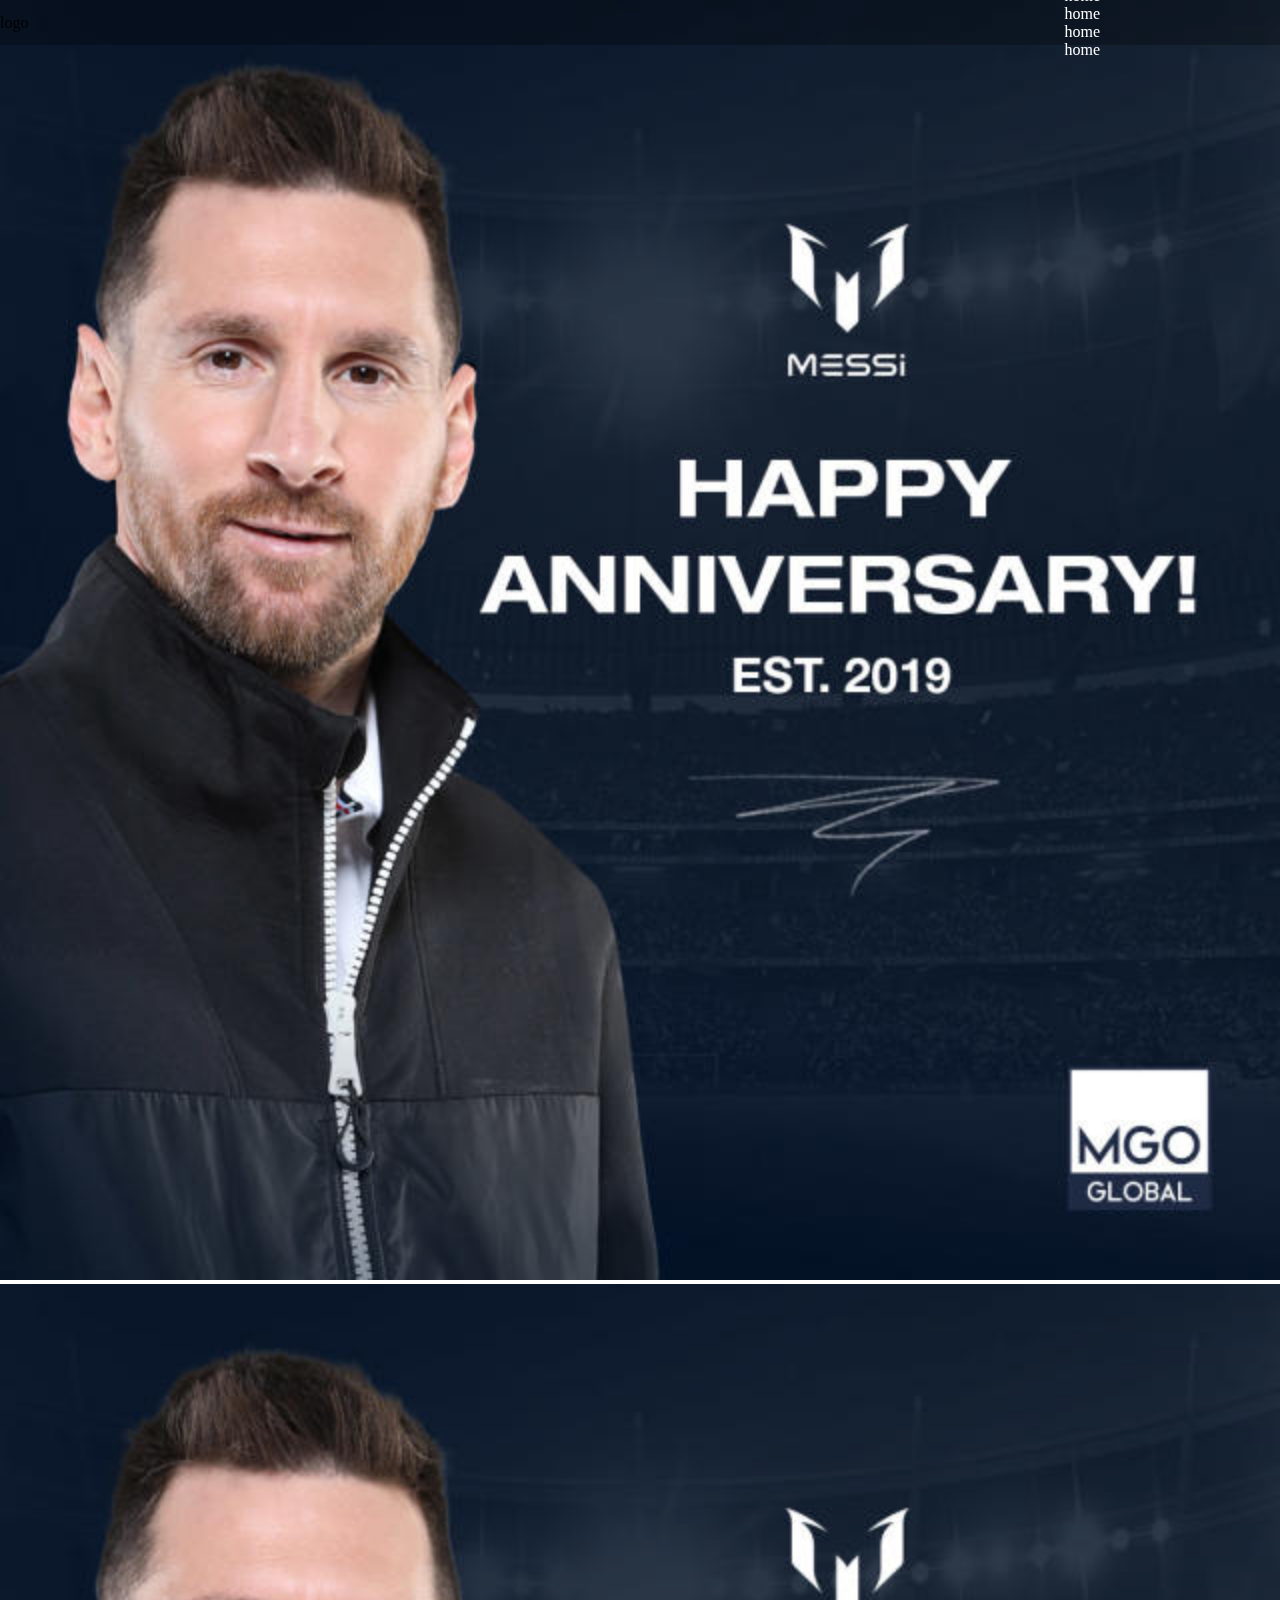
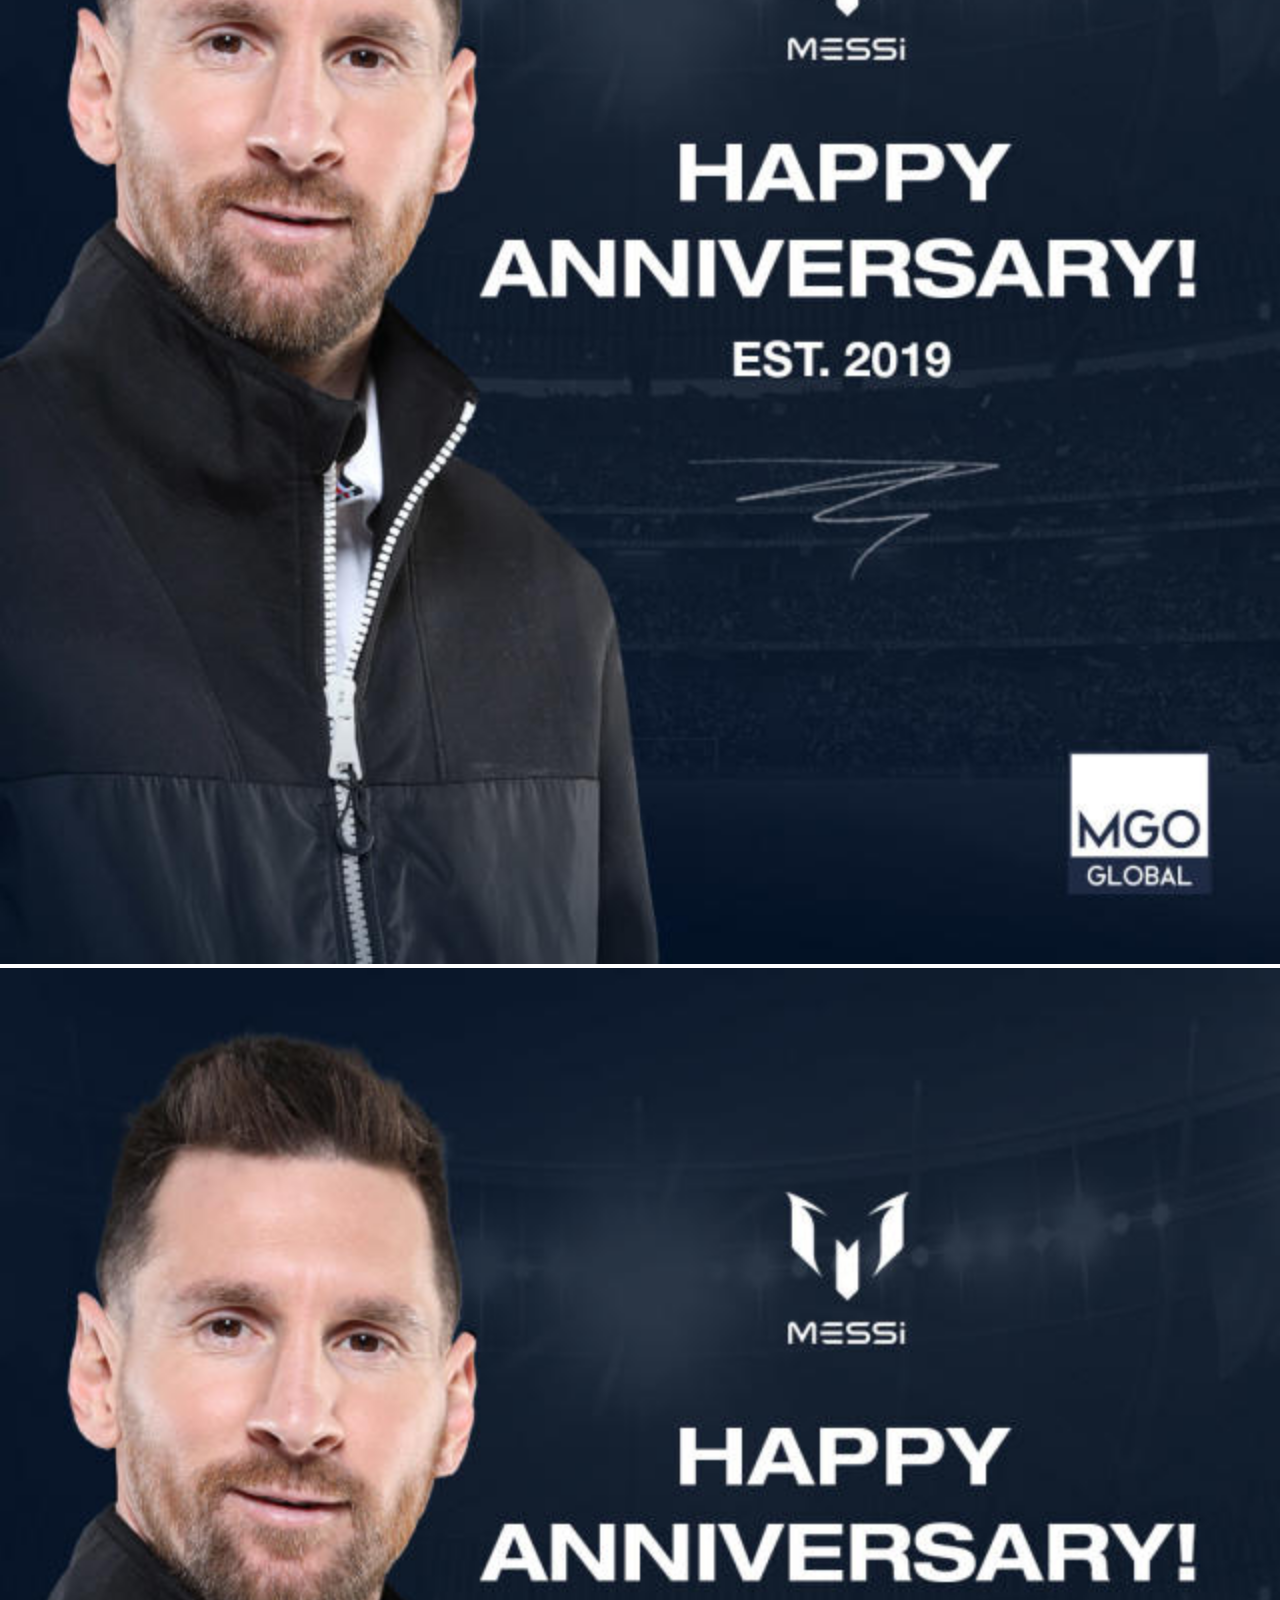
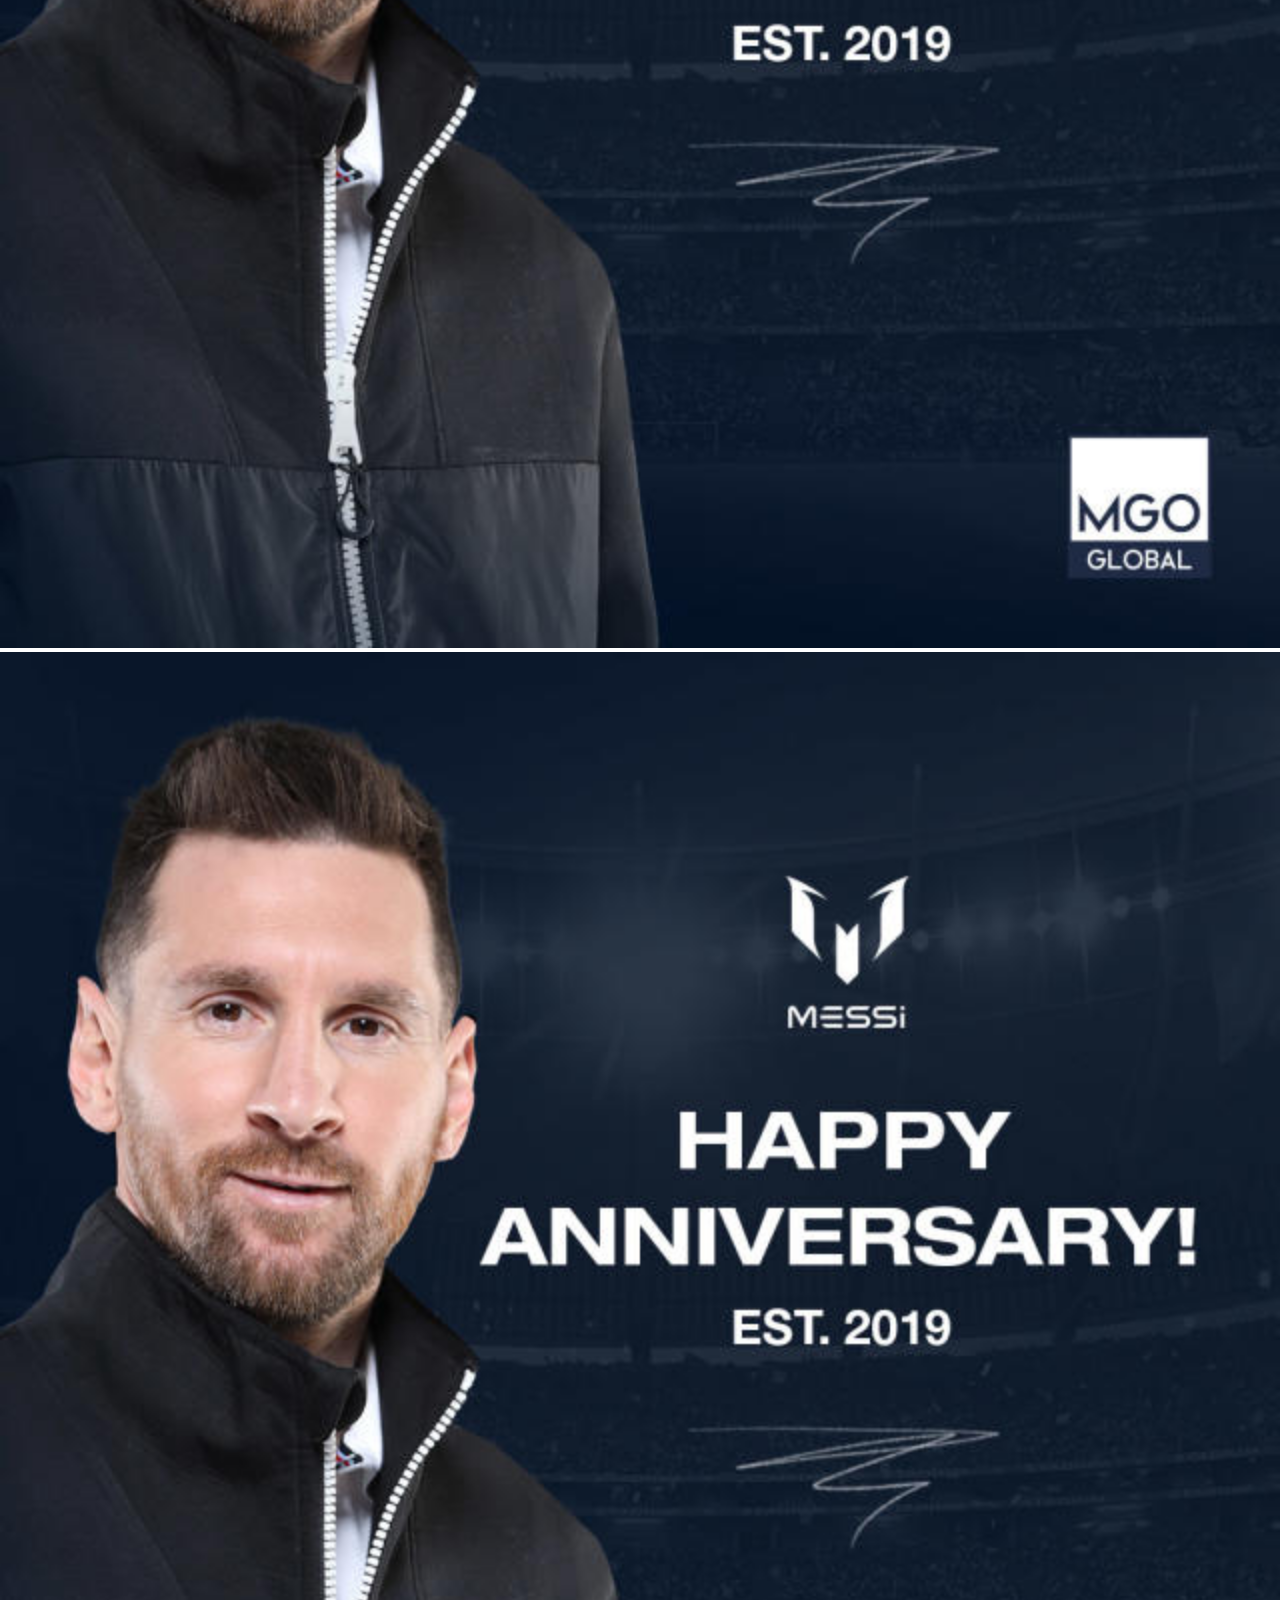
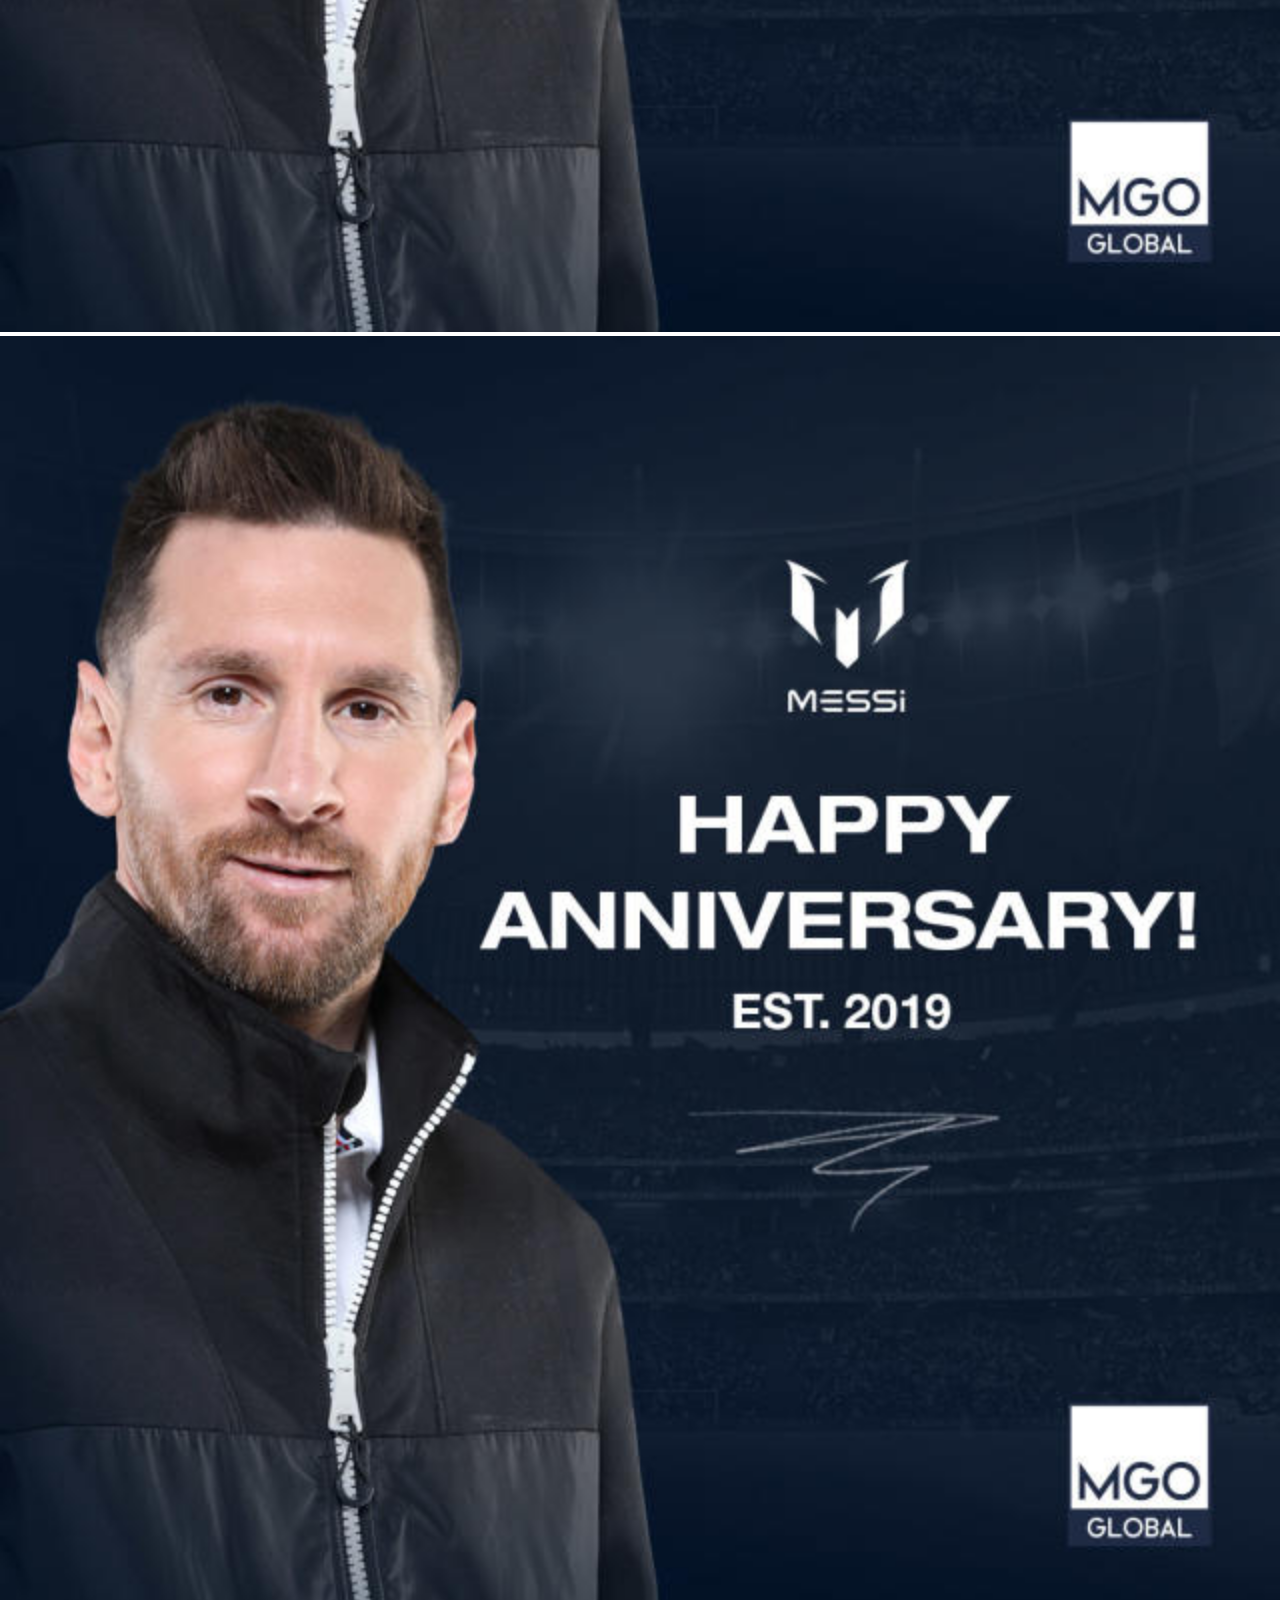
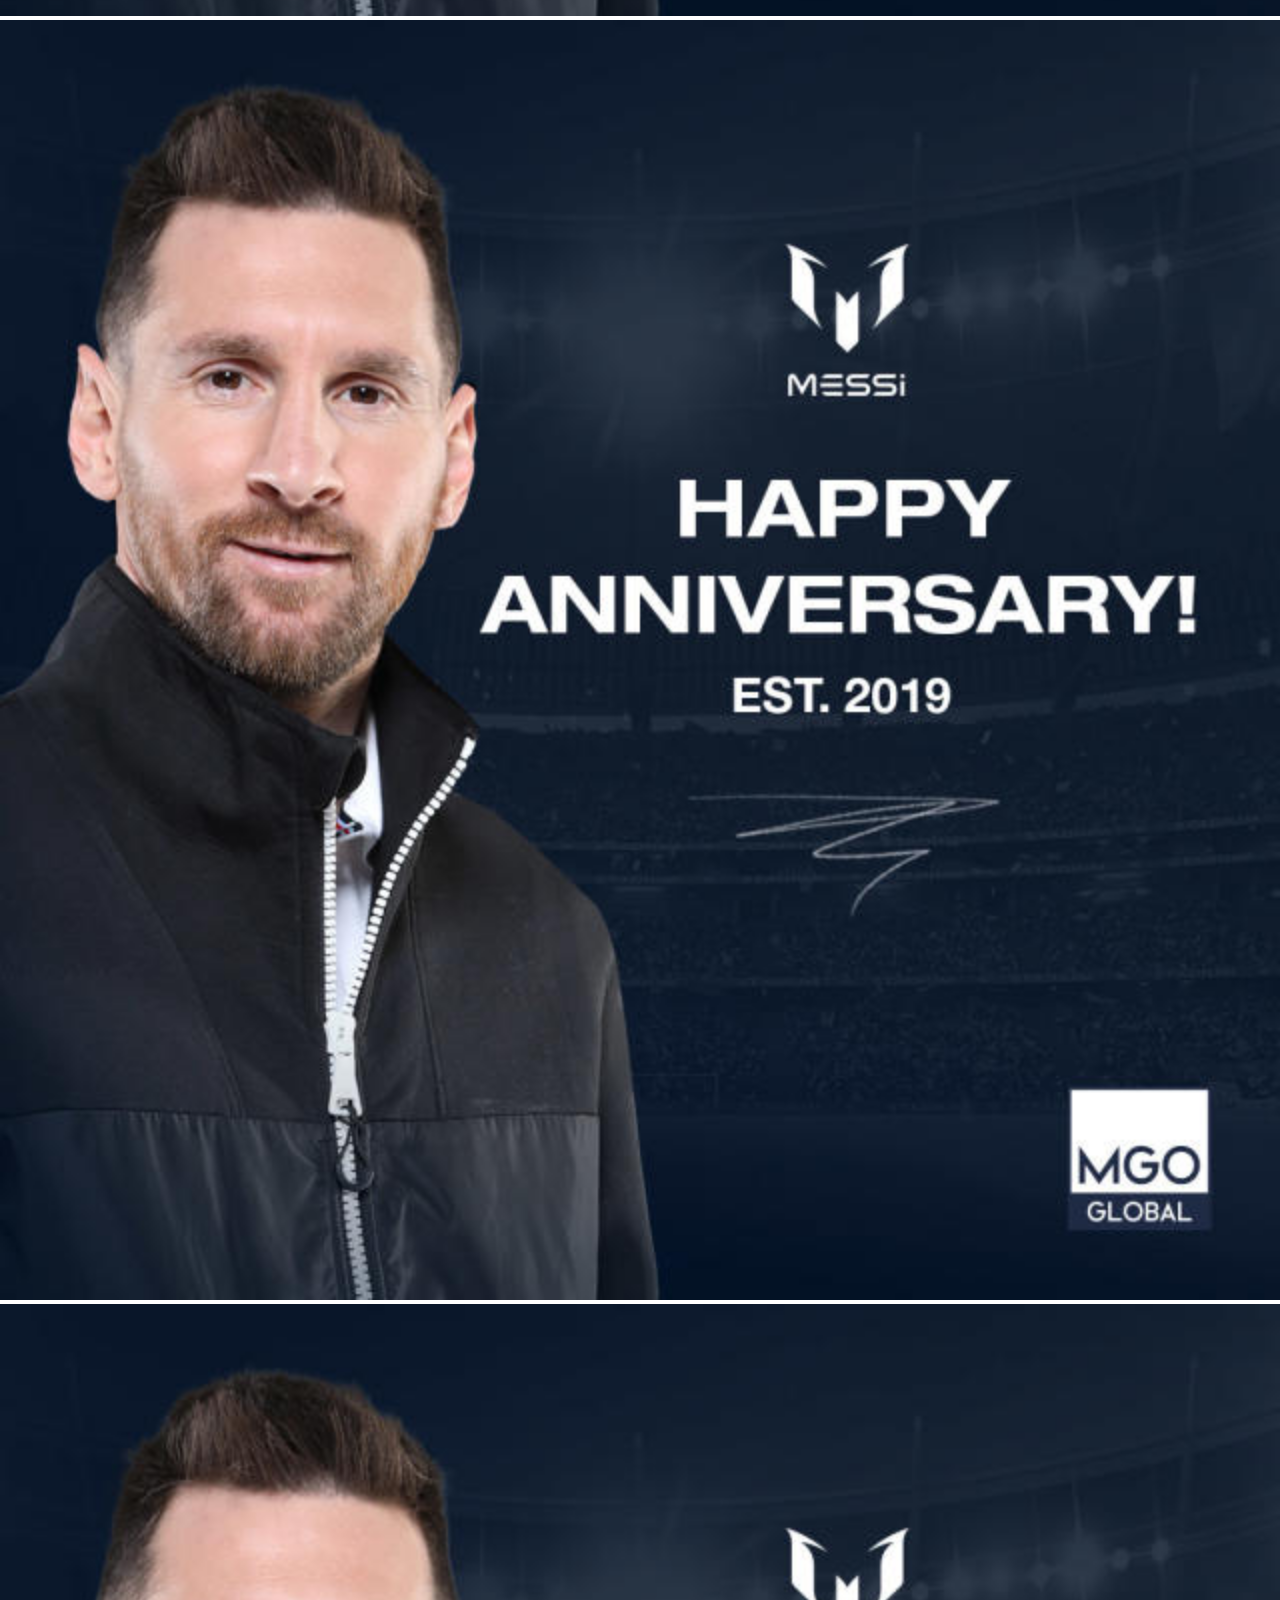
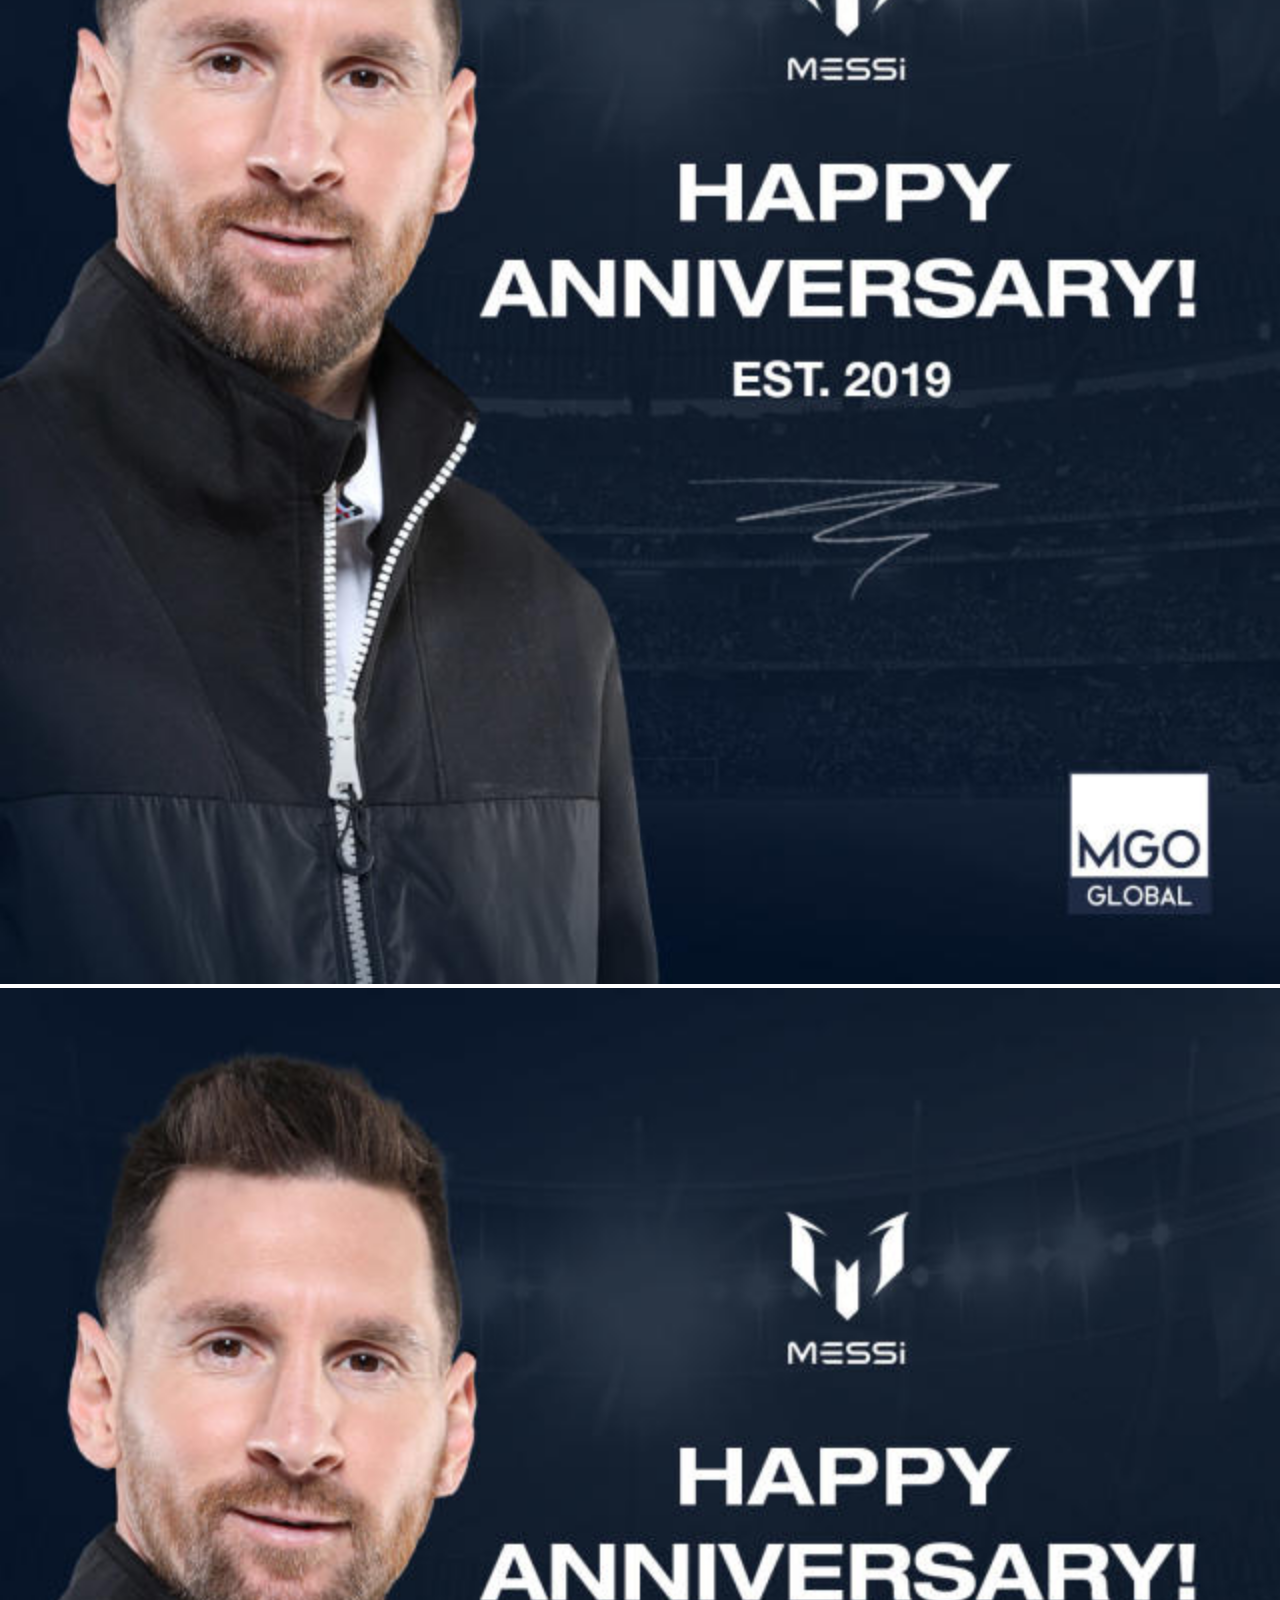
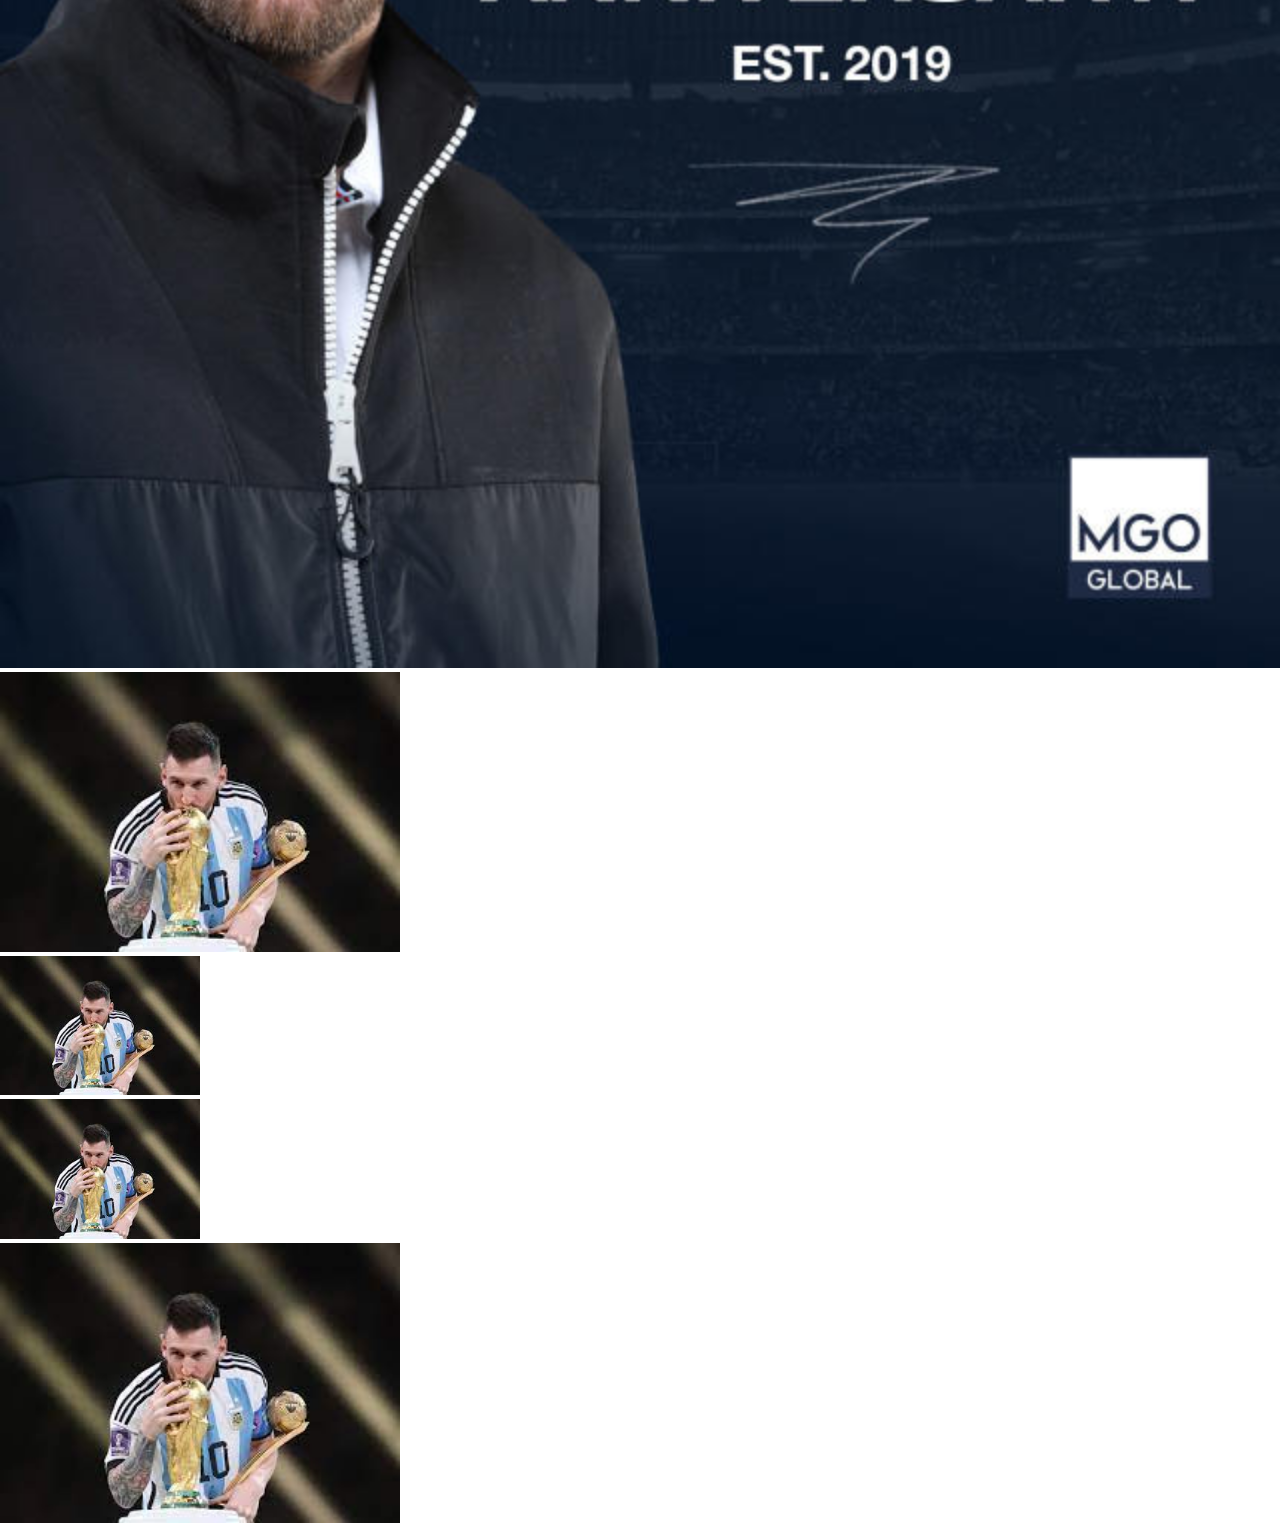
==== index.html @ 92ef92a1 "first commit" ====
<!DOCTYPE html>
<html lang="en">
<head>
  <meta charset="UTF-8">
  <meta name="viewport" content="width=device-width, initial-scale=1.0">
  <title>Document</title>
  <link rel="stylesheet" href="style.css">
  <link rel="stylesheet" href="css/all.min.css">
 
</head>
<body>
 
 <nav class="navbar">
  <div class="logo">logo</div>
  <div class="links">
    <a href="">home</a>
    <a href="">home</a>
    <a href="">home</a>
    <a href="">home</a>
  </div>
  <div class="list">list</div>

 </nav>
 <div class="img">

  <div class="img1"><img width="100%"  src="/b0789bc881c7e1ce2571efeeeb8cd8f4.jpeg" alt=""></div>
  <div class="img1"><img width="100%" src="/b0789bc881c7e1ce2571efeeeb8cd8f4.jpeg" alt=""></div>
  <div class="img1"><img width="100%" src="/b0789bc881c7e1ce2571efeeeb8cd8f4.jpeg" alt=""></div>
  <div class="img1"><img width="100%" src="/b0789bc881c7e1ce2571efeeeb8cd8f4.jpeg" alt=""></div>
  <div class="img1"><img width="100%"  src="/b0789bc881c7e1ce2571efeeeb8cd8f4.jpeg" alt=""></div>
  <div class="img1"><img width="100%" src="/b0789bc881c7e1ce2571efeeeb8cd8f4.jpeg" alt=""></div>
  <div class="img1"><img width="100%" src="/b0789bc881c7e1ce2571efeeeb8cd8f4.jpeg" alt=""></div>
  <div class="img1"><img width="100%" src="/b0789bc881c7e1ce2571efeeeb8cd8f4.jpeg" alt=""></div>
 </div>

  <div class="imag">
    <div class="row1">
      <div class="big1"><img width="400px" src="/download (2).jpeg" alt="">  
      <div class="lite1"><img width="200px" src="/download (2).jpeg" alt="">
      </div>
      </div>
  </div>
    <div class="row2">
      <div class="lite2"><img width="200px" src="/download (2).jpeg" alt="">
       <div class="big2"><img width="400px" src="/download (2).jpeg" alt="">
      </div>
      </div>
    </div>

 </div>
  
 

</body>
</html>
---- style.css ----
*{
  margin: 0;
  padding: 0;
}


.navbar{
      background-color: rgba(0, 0, 0, 0.274);
      width: 100%;
      height: 5vh;  
      display: flex;
      align-items: center; 
      justify-content: space-between;
      position: fixed;
      z-index: 9;
      
      
      a{
          display: flex;
          color: white;
          margin-right:20vh;
          align-items: center;
          text-decoration: none;
         
          &:hover{
              color:orange;
          }
      }
      .list{
          display: none;
          font-size: 5vw;
          color: chocolate;
      }
  
}

@media (min-width:250px) and (max-width:500px) {
  .navbar {
    a{
      display: none;
    
  
 
 }

 .list{
  display: flex;
  a{
  &:hover{
    color: blue;
  }
  }
 }


}



}
@media (min-width:250px) and (max-width:800px) {
  .navbar{
    a{
      display: none;
    }
    .list{
      display: flex;
    }

  }
  
}
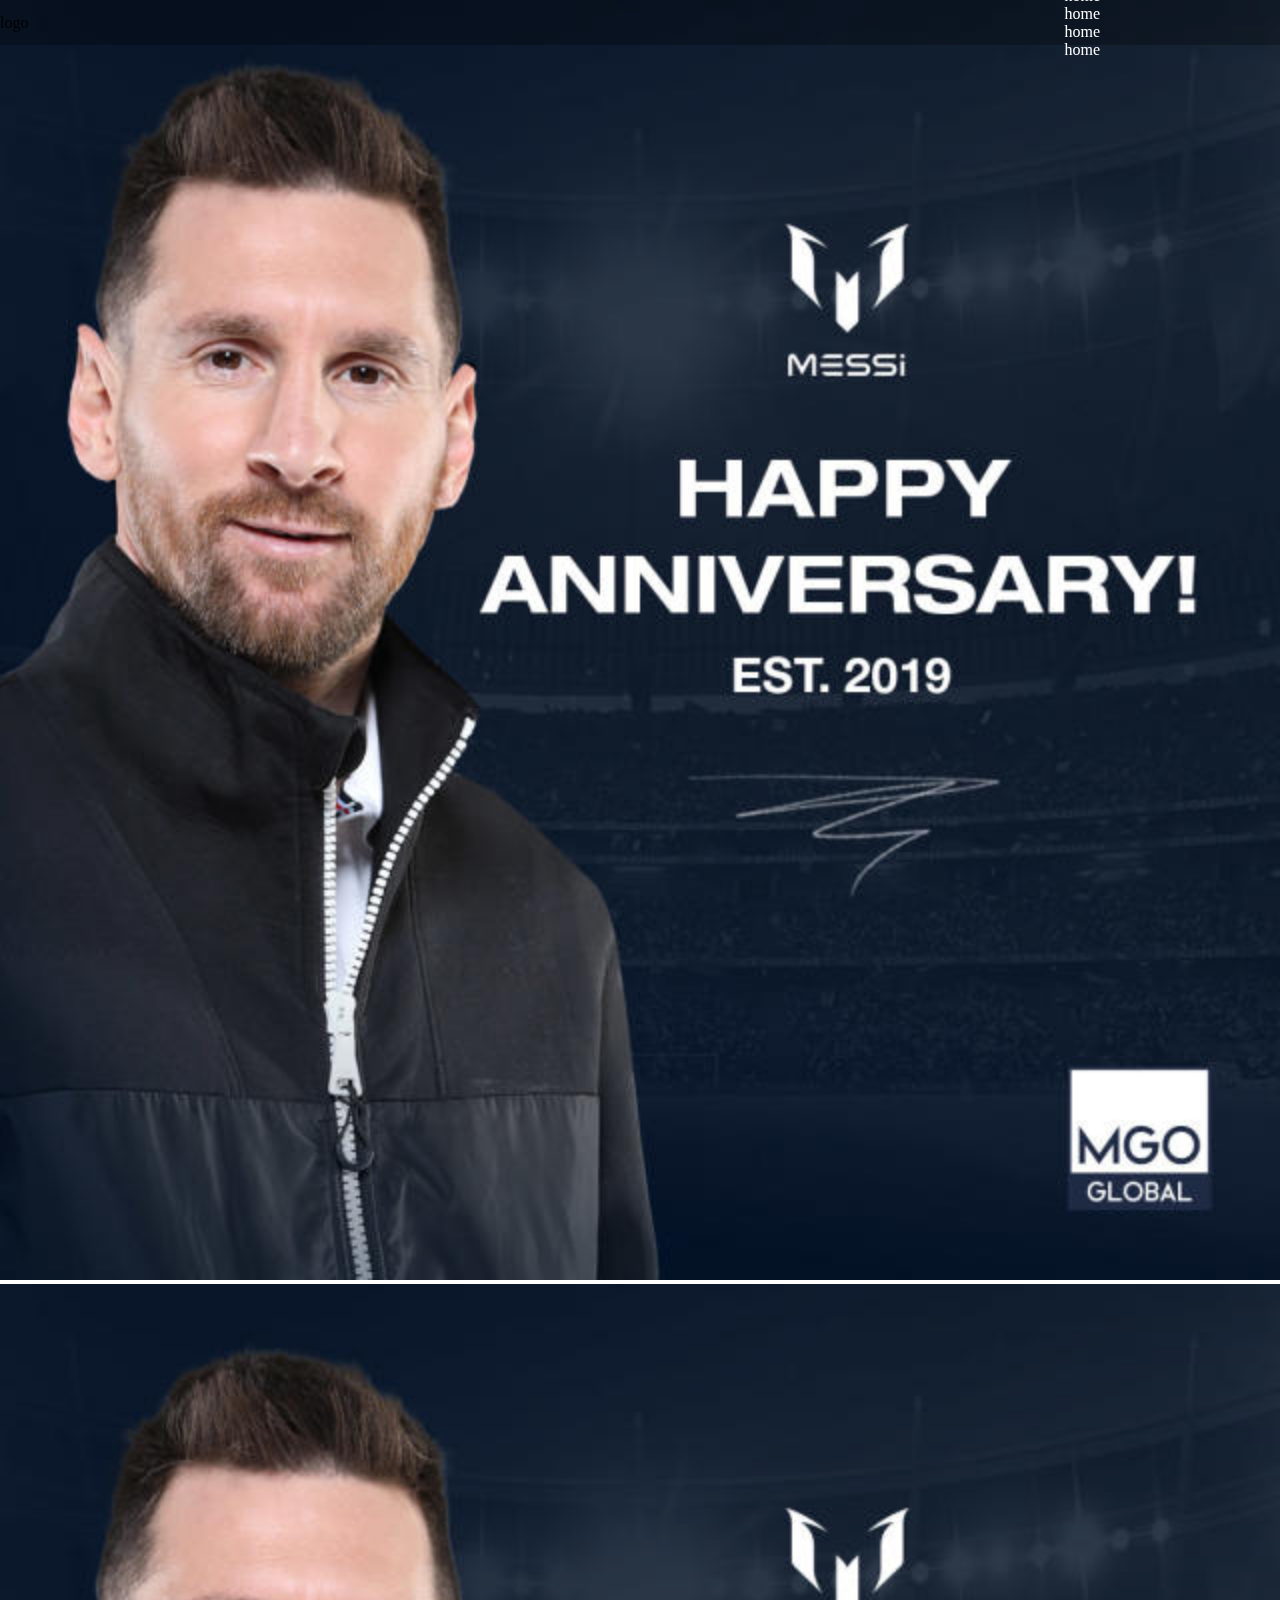
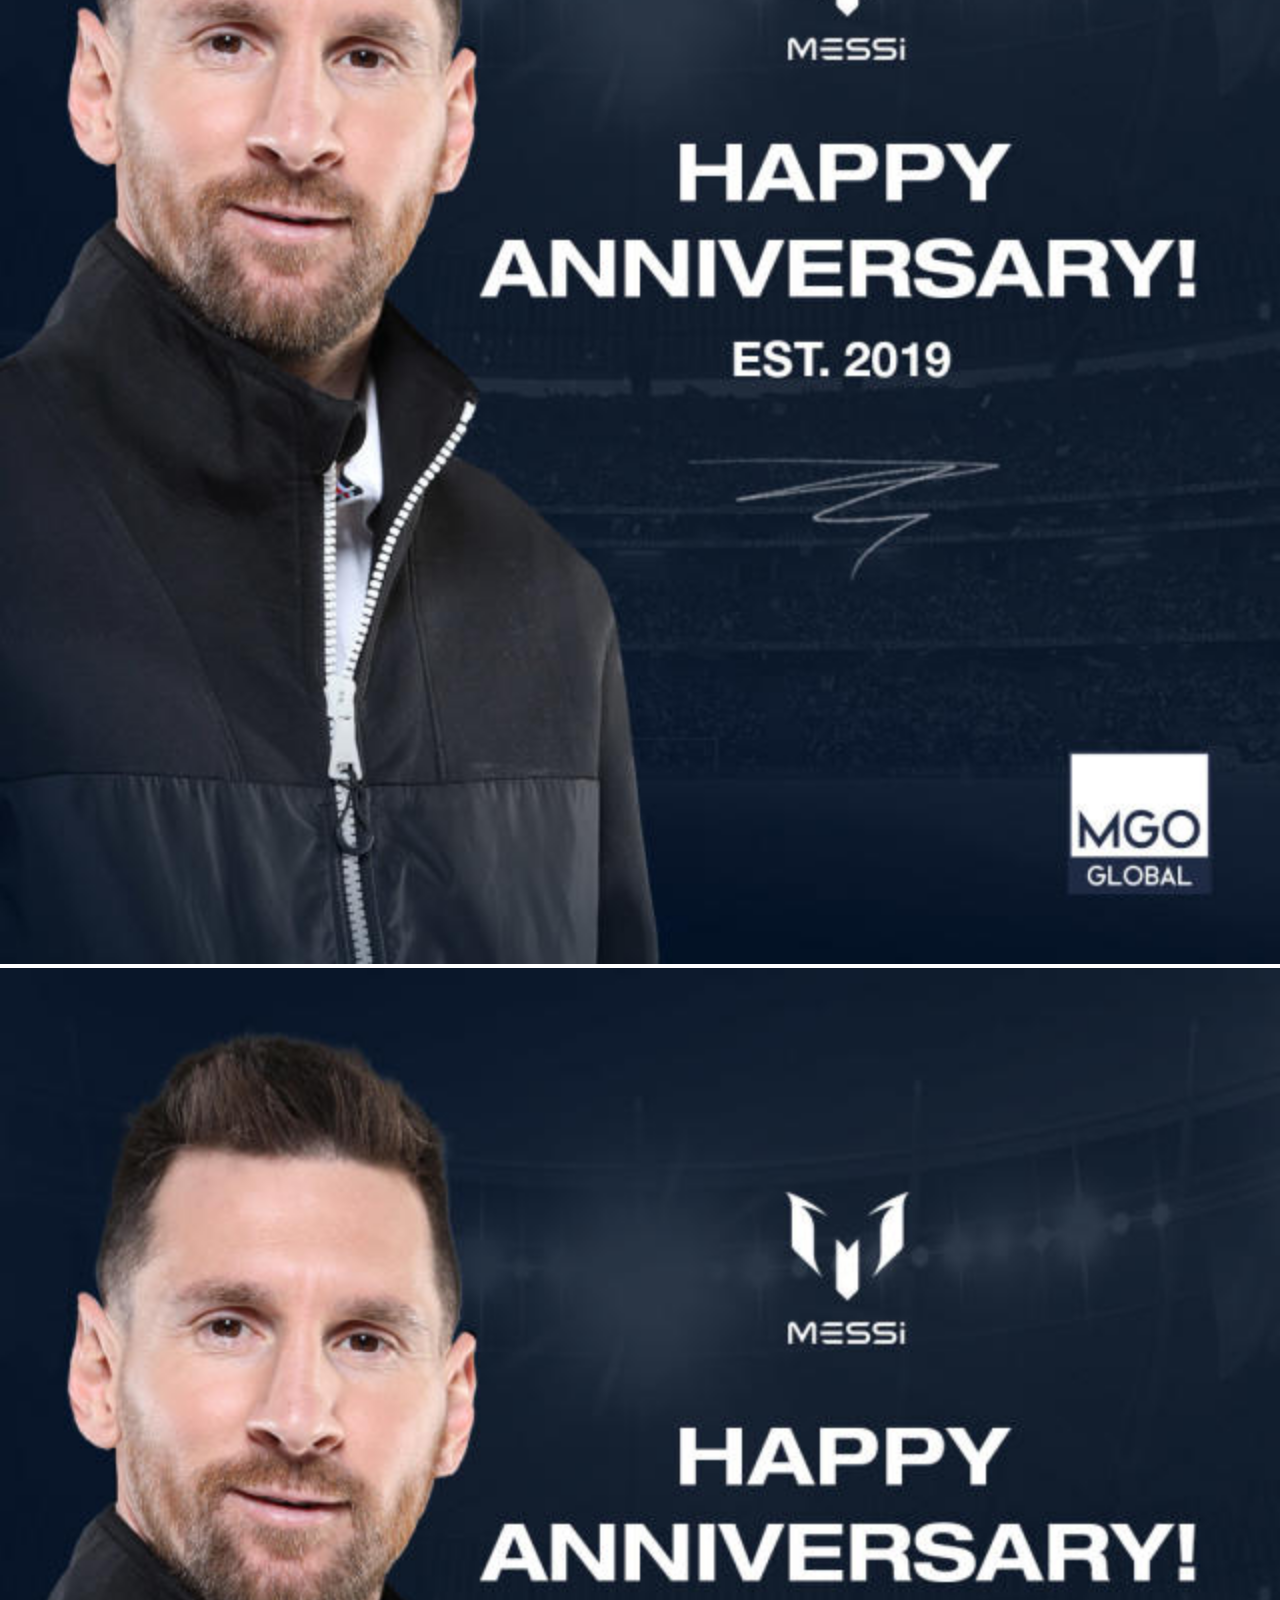
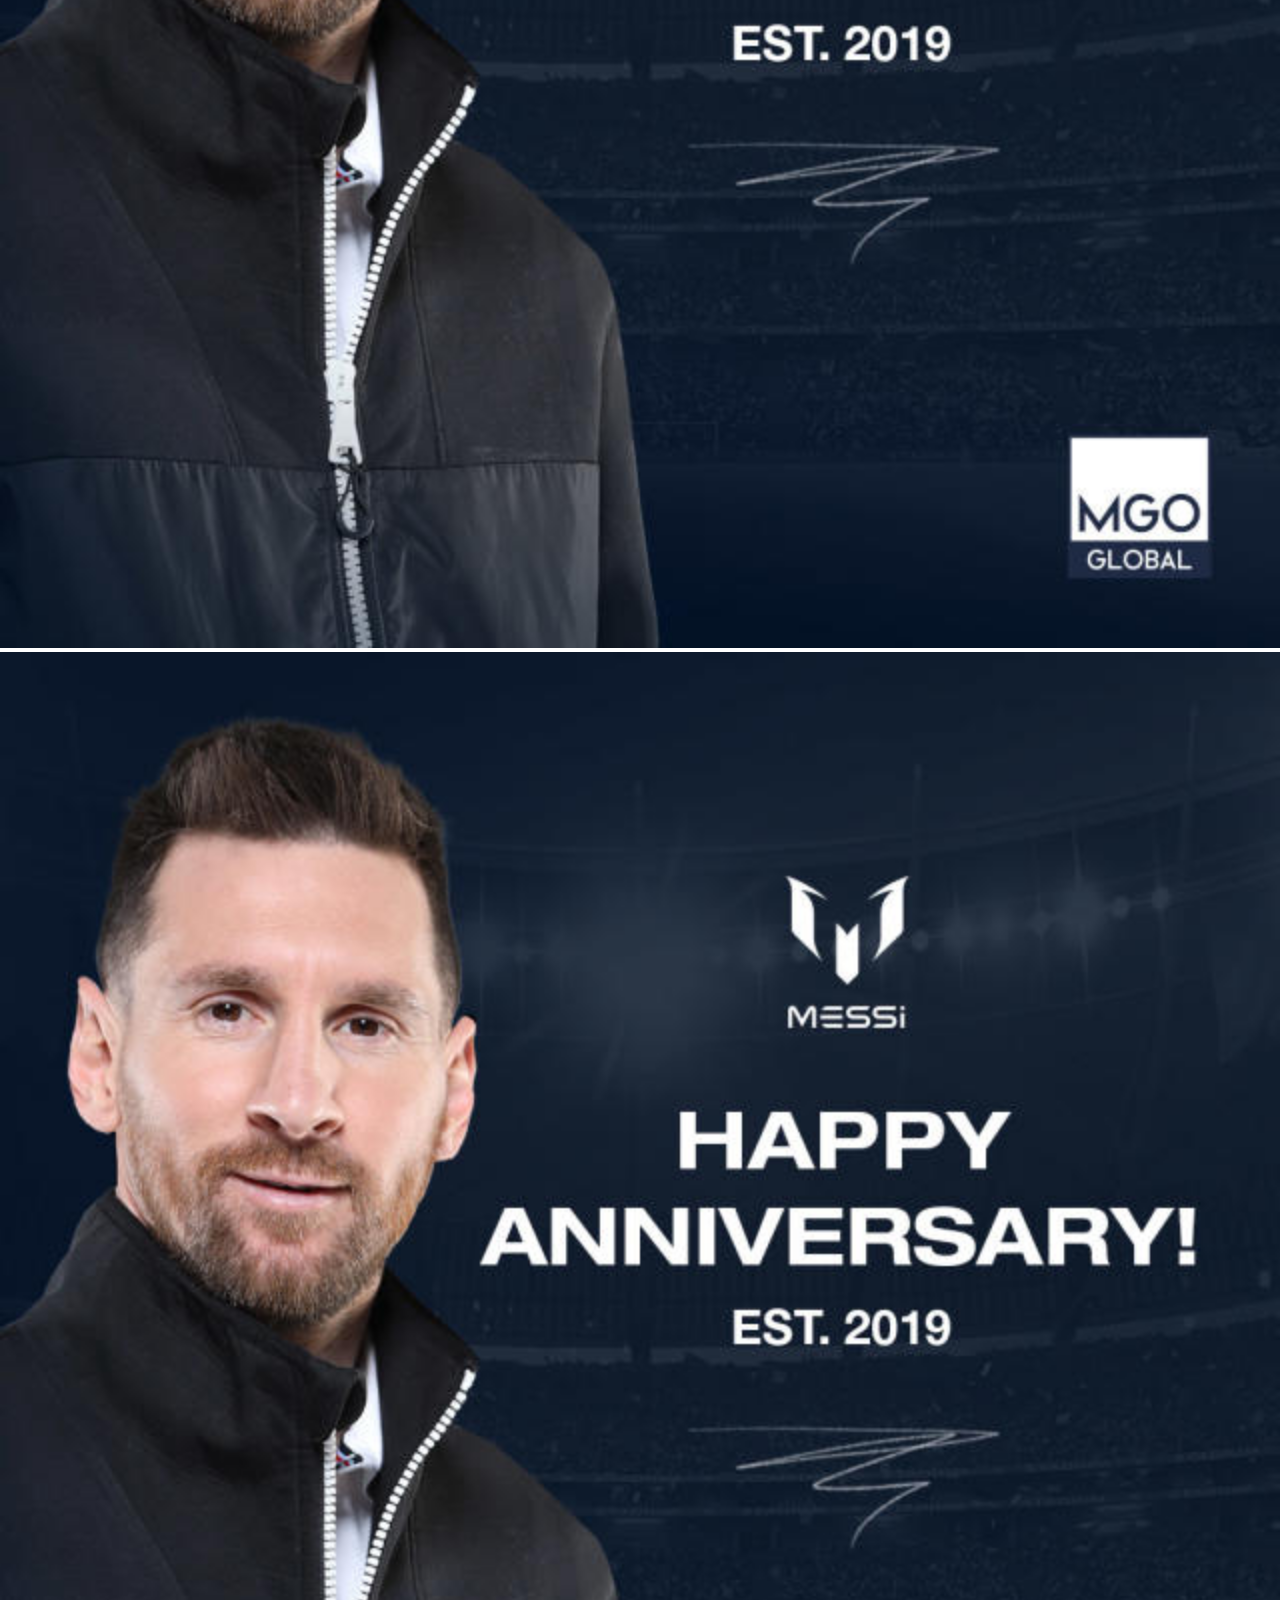
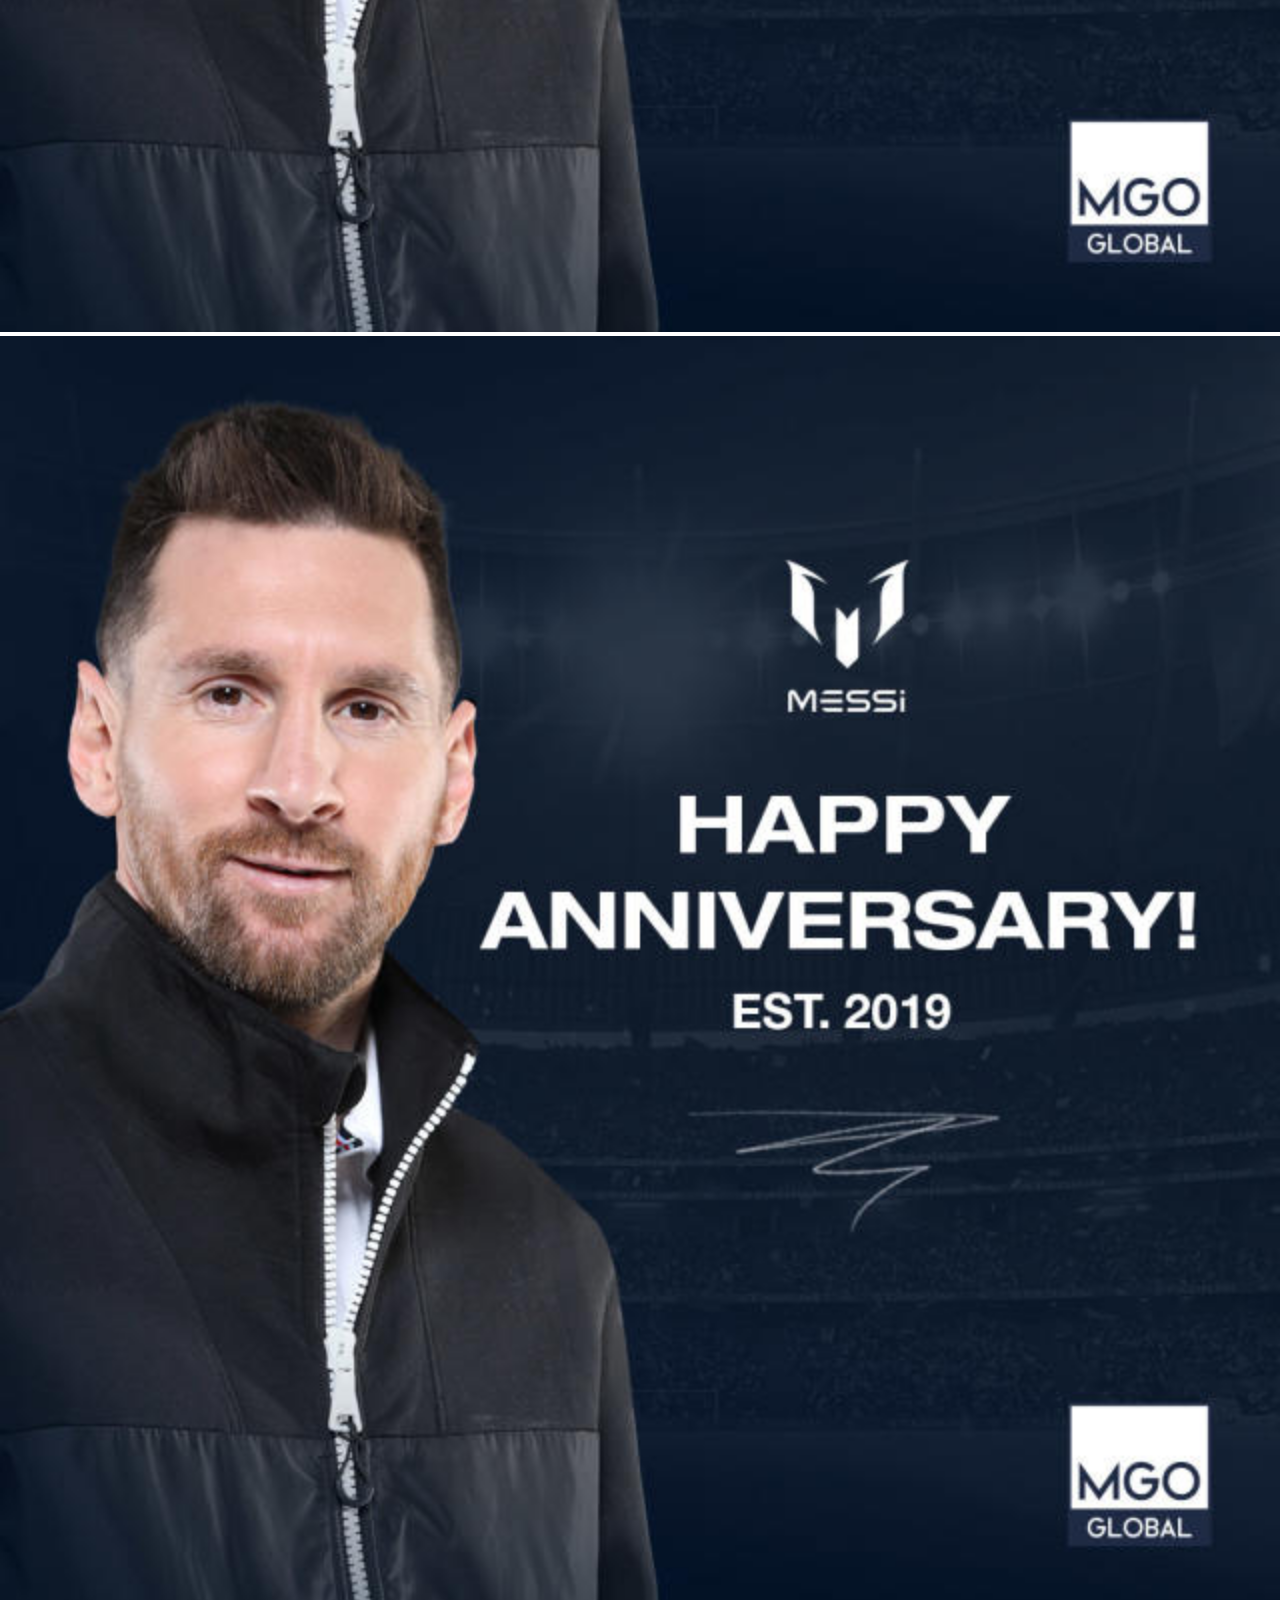
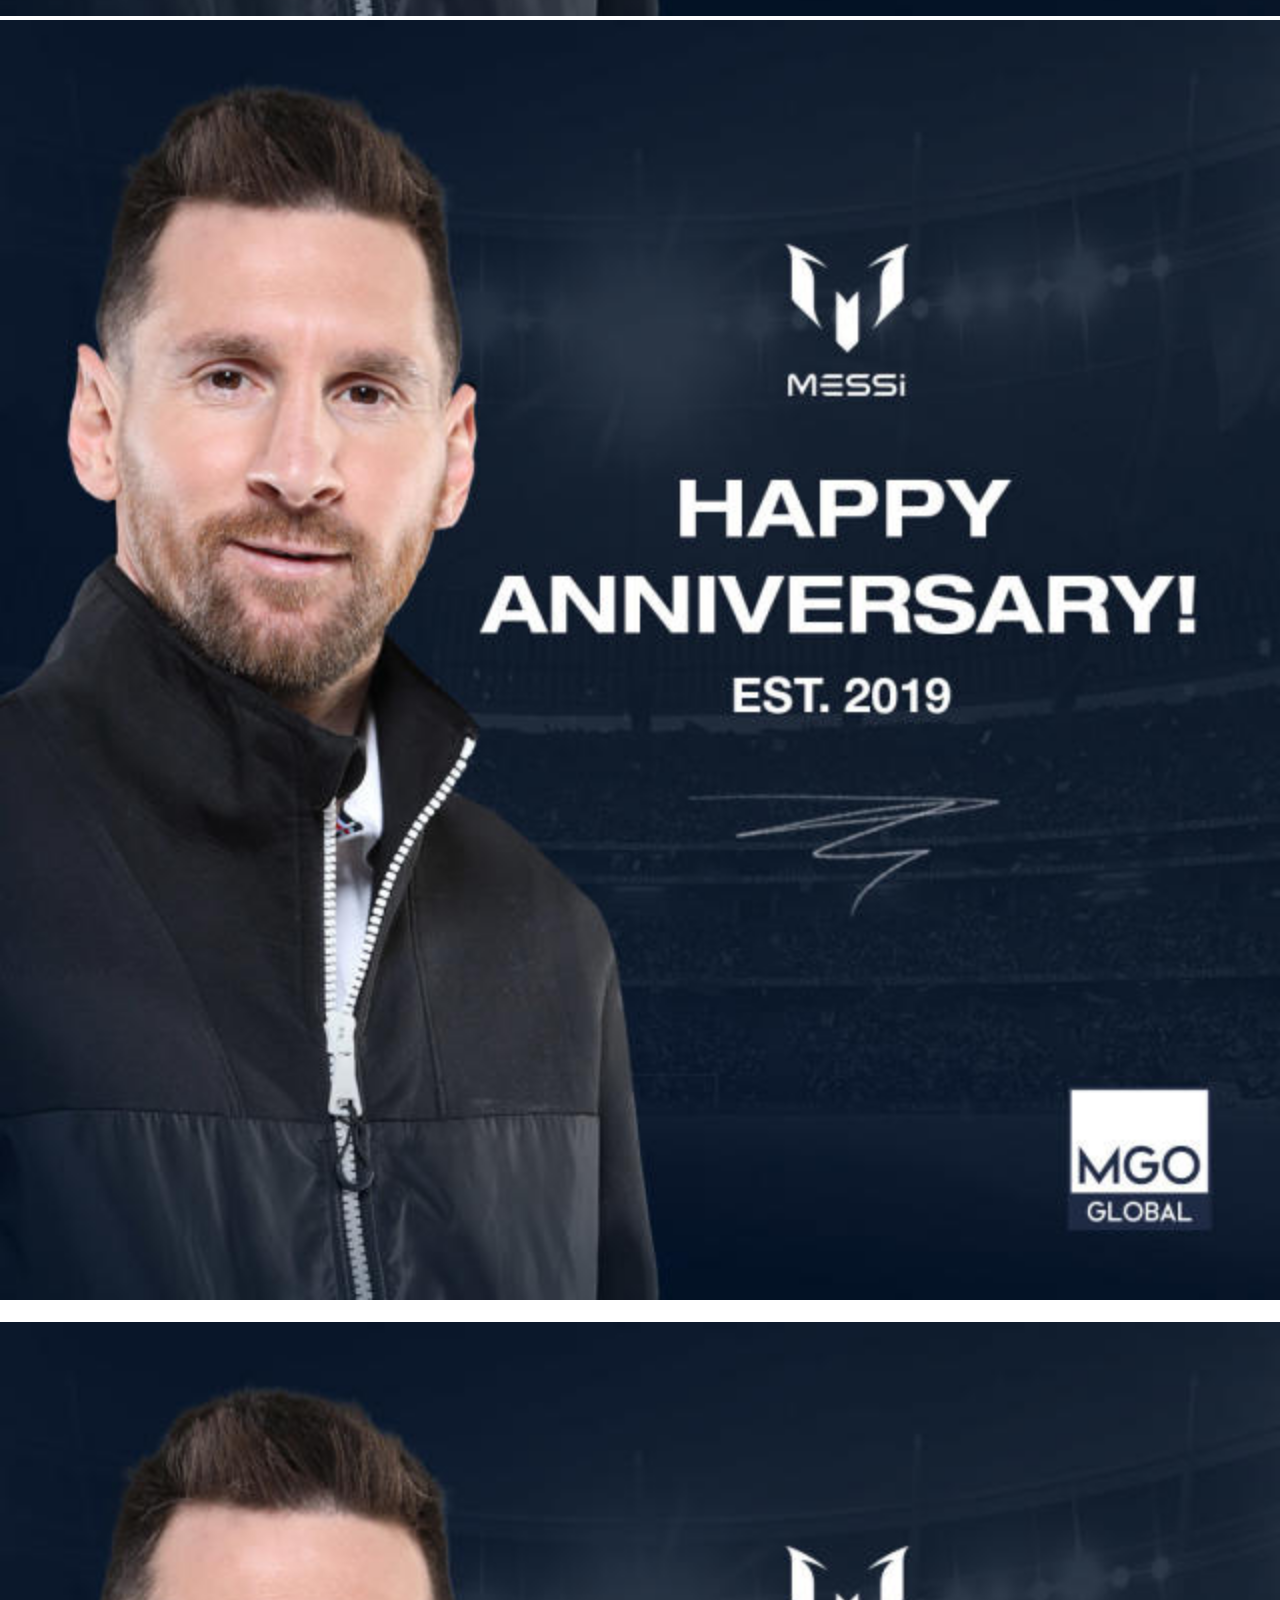
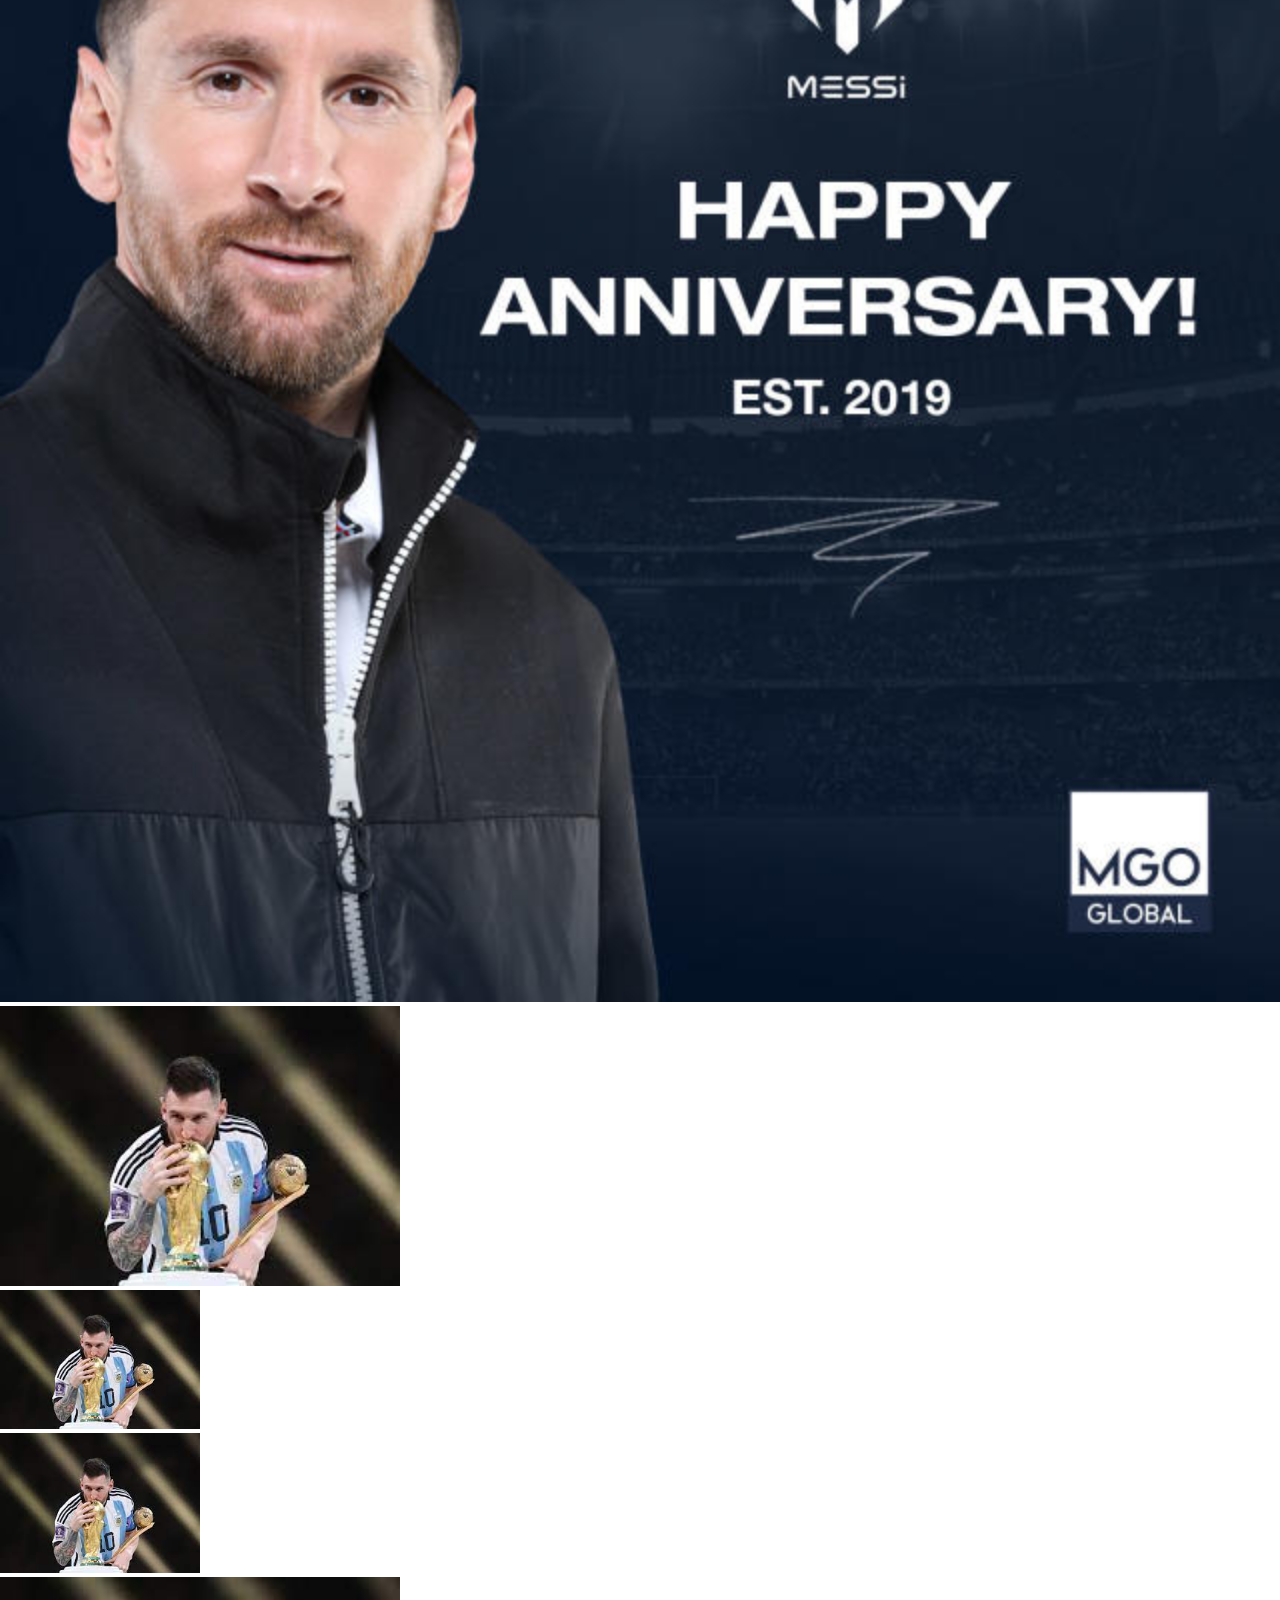
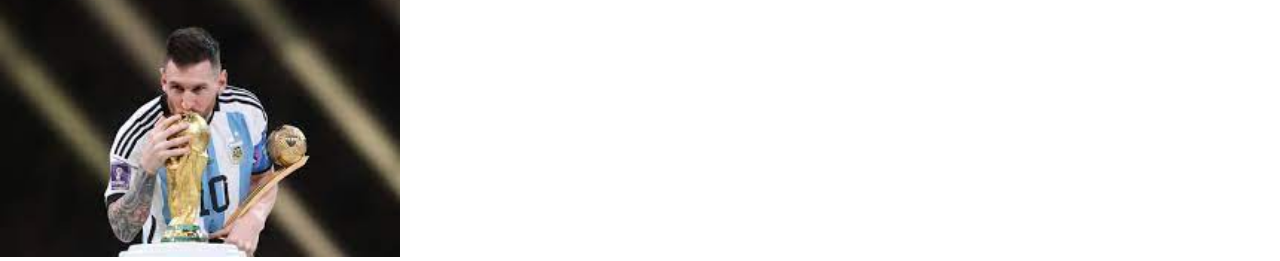
==== commit 73a4d150: "Update index.html" ====
--- a/index.html
+++ b/index.html
@@ -23,26 +23,26 @@
  </nav>
  <div class="img">
 
-  <div class="img1"><img width="100%"  src="/b0789bc881c7e1ce2571efeeeb8cd8f4.jpeg" alt=""></div>
-  <div class="img1"><img width="100%" src="/b0789bc881c7e1ce2571efeeeb8cd8f4.jpeg" alt=""></div>
-  <div class="img1"><img width="100%" src="/b0789bc881c7e1ce2571efeeeb8cd8f4.jpeg" alt=""></div>
-  <div class="img1"><img width="100%" src="/b0789bc881c7e1ce2571efeeeb8cd8f4.jpeg" alt=""></div>
-  <div class="img1"><img width="100%"  src="/b0789bc881c7e1ce2571efeeeb8cd8f4.jpeg" alt=""></div>
-  <div class="img1"><img width="100%" src="/b0789bc881c7e1ce2571efeeeb8cd8f4.jpeg" alt=""></div>
-  <div class="img1"><img width="100%" src="/b0789bc881c7e1ce2571efeeeb8cd8f4.jpeg" alt=""></div>
-  <div class="img1"><img width="100%" src="/b0789bc881c7e1ce2571efeeeb8cd8f4.jpeg" alt=""></div>
+  <div class="img1"><img width="100%"  src="b0789bc881c7e1ce2571efeeeb8cd8f4.jpeg" alt=""></div>
+  <div class="img1"><img width="100%" src="b0789bc881c7e1ce2571efeeeb8cd8f4.jpeg" alt=""></div>
+  <div class="img1"><img width="100%" src="b0789bc881c7e1ce2571efeeeb8cd8f4.jpeg" alt=""></div>
+  <div class="img1"><img width="100%" src="b0789bc881c7e1ce2571efeeeb8cd8f4.jpeg" alt=""></div>
+  <div class="img1"><img width="100%"  src="b0789bc881c7e1ce2571efeeeb8cd8f4.jpeg" alt=""></div>
+  <div class="img1"><img width="100%" src="b0789bc881c7e1ce2571efeeeb8cd8f4.jpeg" alt=""></div>
+  <div class="img1"><img width="100%" src=b0789bc881c7e1ce2571efeeeb8cd8f4.jpeg" alt=""></div>
+  <div class="img1"><img width="100%" src="b0789bc881c7e1ce2571efeeeb8cd8f4.jpeg" alt=""></div>
  </div>
 
   <div class="imag">
     <div class="row1">
-      <div class="big1"><img width="400px" src="/download (2).jpeg" alt="">  
-      <div class="lite1"><img width="200px" src="/download (2).jpeg" alt="">
+      <div class="big1"><img width="400px" src="download (2).jpeg" alt="">  
+      <div class="lite1"><img width="200px" src="download (2).jpeg" alt="">
       </div>
       </div>
   </div>
     <div class="row2">
-      <div class="lite2"><img width="200px" src="/download (2).jpeg" alt="">
-       <div class="big2"><img width="400px" src="/download (2).jpeg" alt="">
+      <div class="lite2"><img width="200px" src="download (2).jpeg" alt="">
+       <div class="big2"><img width="400px" src="download (2).jpeg" alt="">
       </div>
       </div>
     </div>
